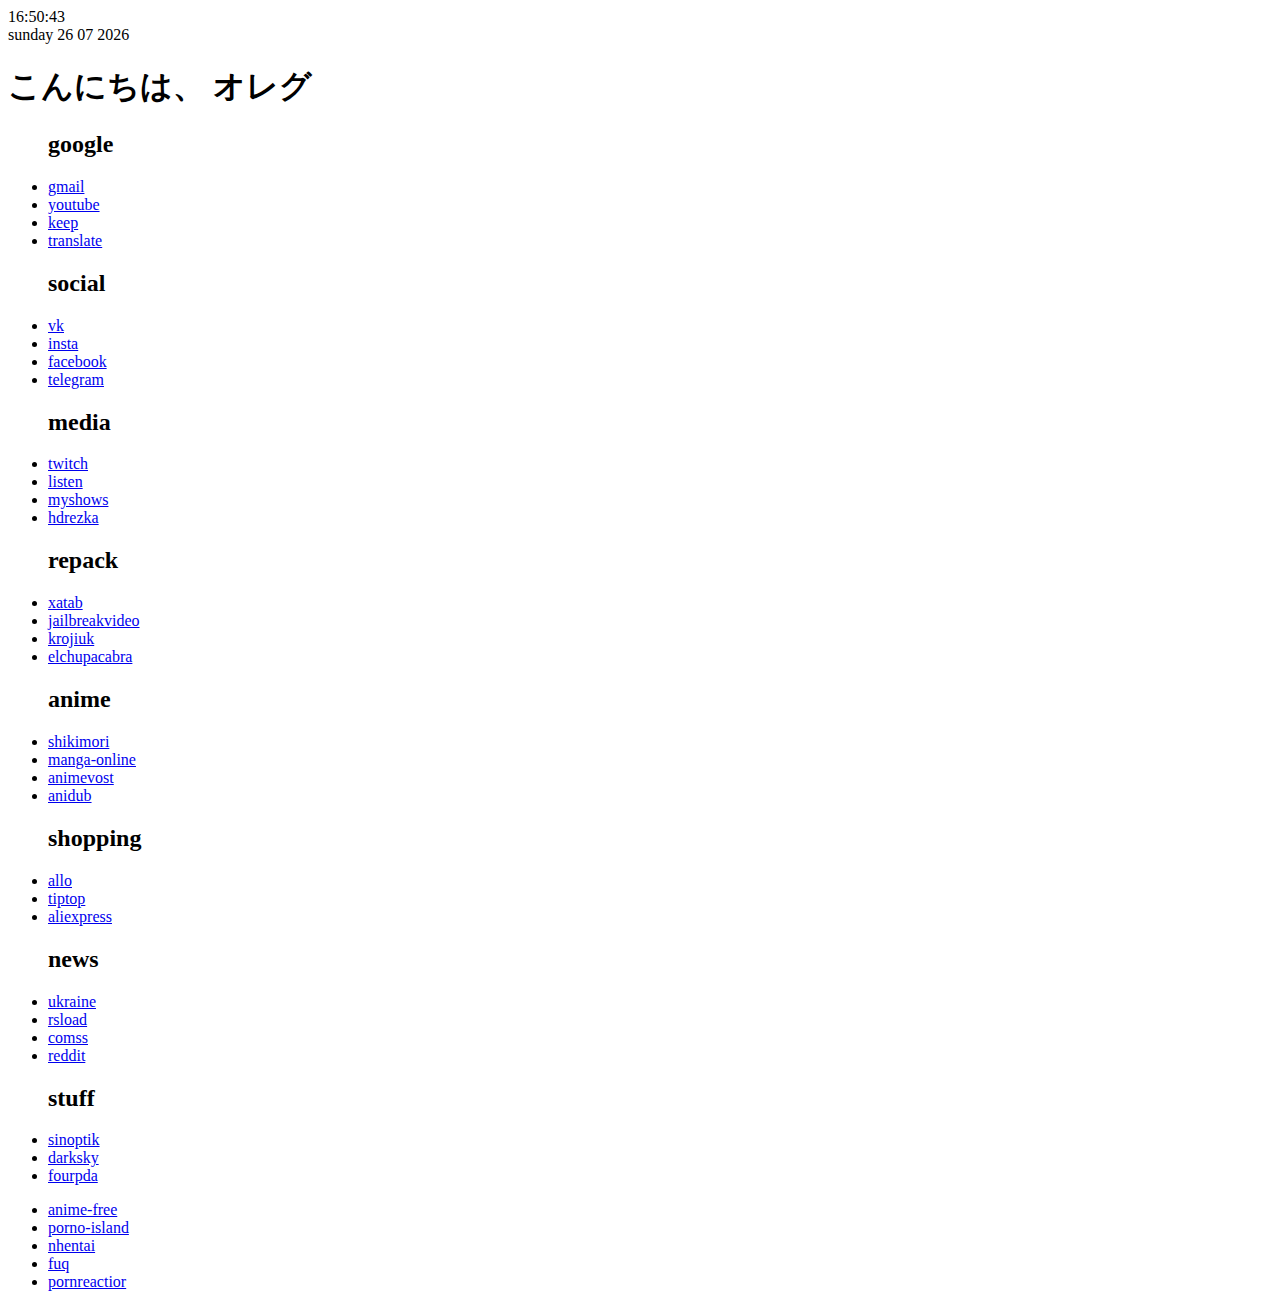
==== p/index.html @ b09af1a6 "1" ====
<!DOCTYPE html>
<html lang="en-US">
    <head>
        <meta charset="UTF-8">
		<meta name="viewport" content="width=device-width, initial-scale=1.0">
		<meta http-equiv="X-UA-Compatible" content="ie=edge">

		<title>こんにちは、 オレグ</title>
		<link rel="stylesheet" type="text/css" href="style.css">
		<link href="favicon.png" rel="shortcut icon" type="image/x-icon" />
    </head>

<body>
	<div id=time></div>
	<div id=date></div>
    <div id=temp></div>
	<div class="title">
        <h1>こんにちは、 オレグ</h1>
	</div>
		<div class="one">
			<ul class="google">
				<h2>google</h2>
				<li><a class="a-hover" target="_blank" href="https://mail.google.com/mail/u/0/#inbox">gmail</a></li>
				<li><a class="a-hover" target="_blank" href="https://www.youtube.com/feed/subscriptions">youtube</a></li>
				<li><a class="a-hover" target="_blank" href="https://keep.google.com">keep</a></li>
				<li><a class="a-hover" target="_blank" href="https://translate.google.com/?hl=uk">translate</a></li>
			</ul>
			<ul class="social">
				<h2>social</h2>
				<li><a class="b-hover" target="_blank" href="https://vk.com/zooom7z">vk</a></li>
				<li><a class="b-hover" target="_blank" href="https://instagram.com">insta</a></li>
				<li><a class="b-hover" target="_blank" href="https://www.facebook.com">facebook</a></li>
				<li><a class="b-hover" target="_blank" href="https://web.telegram.org/#/im">telegram</a></li>
			</ul>
			<ul class="media">
				<h2>media</h2>
				<li><a class="c-hover" target="_blank" href="https://www.twitch.tv/directory">twitch</a></li>
				<li><a class="c-hover" target="_blank" href="https://listen.moe">listen</a></li>
				<li><a class="c-hover" target="_blank" href="http://myshows.me/ZoOoM">myshows</a></li>
				<li><a class="c-hover" target="_blank" href="https://rezka.ag">hdrezka</a></li>
			</ul>
			<ul class="wallpapers">
				<h2>repack</h2>
				<li><a class="d-hover" target="_blank" href="https://xatab-repack.net">xatab</a></li>
				<li><a class="d-hover" target="_blank" href="https://jailbreakvideo.ru/windows-10-aio">jailbreakvideo</a></li>
				<li><a class="d-hover" target="_blank" href="https://repack.me">krojiuk</a></li>
				<li><a class="d-hover" target="_blank" href="https://lrepacks.ru">elchupacabra</a></li>
			</ul>
		</div>
		<div class="two">
			<ul class="anime">
				<h2>anime</h2>
				<li><a class="e-hover" target="_blank" href="https://shikimori.one/ZoOoM">shikimori</a></li>
				<li><a class="e-hover" target="_blank" href="https://manga-online.biz">manga-online</a></li>
				<li><a class="e-hover" target="_blank" href="https://animerost.org">animevost</a></li>
				<li><a class="e-hover" target="_blank" href="https://tr.anidub.com">anidub</a></li>
			</ul>
			<ul class="shopping">
				<h2>shopping</h2>
				<li><a class="f-hover" target="_blank" href="https://allo.ua">allo</a></li>
				<li><a class="f-hover" target="_blank" href="https://tiptop.ua">tiptop</a></li>
				<li><a class="f-hover" target="_blank" href="https://very.co.uk">aliexpress</a></li>
			</ul>
			<ul class="news">
				<h2>news</h2>
				<li><a class="g-hover" target="_blank" href="https://www.pravda.com.ua">ukraine</a></li>
				<li><a class="g-hover" target="_blank" href="https://rsload.net/news">rsload</a></li>
				<li><a class="g-hover" target="_blank" href="https://www.comss.ru/list.php?c=whatsnew">comss</a></li>
				<li><a class="g-hover" target="_blank" href="https://www.reddit.com/best/">reddit</a></li>
			</ul>
			<ul class="med">
				<h2>stuff</h2>
				<li><a class="med-hover" target="_blank" href="https://ua.sinoptik.ua">sinoptik</a></li>
				<li><a class="med-hover" target="_blank" href="https://darksky.net">darksky</a></li>
				<li><a class="med-hover" target="_blank" href="http://4pda.ru">fourpda</a></li>
			</ul>			
		</div>
		
	<!-- you can see these links on bottom left -->
	<div class="other-links">
		<ul>
			<li><a href="https://anime-free.net/index.php?do=cat&category=hentai_games">anime-free</a></li>
			<li><a href="https://porno-island.org/games">porno-island</a></li>
			<li><a href="https://nhentai.net">nhentai</a></li>
			<li><a href="https://fuq.com">fuq</a></li>
			<li><a href="http://pornreactor.cc">pornreactior</a></li>
		</ul>
	</div>
	<script>
        // Get current time and format
        function getTime() {
            let date = new Date(),
                min = date.getMinutes(),
                sec = date.getSeconds(),
                hour = date.getHours();

            return "" + 
                (hour < 10 ? ("0" + hour) : hour) + ":" + 
                (min < 10 ? ("0" + min) : min) + ":" + 
                (sec < 10 ? ("0" + sec) : sec);
        }
        // Get current date and format
        function getDate() {
            let time = new Date(),
                day = time.getDay(),
                date = time.getDate(),
                month = time.getMonth()+1;
				year = time.getFullYear();
			var dayarray=new Array("sunday","monday","tuesday","wednesday","thursday",
                        "friday","saturday")
            return "" + dayarray[day] + " " +
                (date < 10 ? ("0" + date) : date) + " " + 
                (month < 10 ? ("0" + month) : month) + " " + year;
        }
			
			window.onload = () => {
            let xhr = new XMLHttpRequest();
            // Request to open weather map
            xhr.open('GET', 'http://api.openweathermap.org/data/2.5/weather?id=707099&units=metric&appid=e5b292ae2f9dae5f29e11499c2d82ece');
            xhr.onload = () => {
                if (xhr.readyState === 4) {
                    if (xhr.status === 200) {
                        let json = JSON.parse(xhr.responseText);
                        console.log(json);
                        document.getElementById("temp").innerHTML = json.main.temp.toFixed(0) + " °C " + json.weather[0].description;
                    } else {
                        console.log('error msg: ' + xhr.status);
                    }
                }
            }
            xhr.send();
			// Set up the clock
            document.getElementById("time").innerHTML = getTime();
			document.getElementById("date").innerHTML = getDate();
            // Set clock interval to tick clock and date
            setInterval( () => {
                document.getElementById("time").innerHTML = getTime();
            },100);
			setInterval( () => {
                document.getElementById("date").innerHTML = getDate();
            },60000);
        }
	</script>
    </body>
</html>
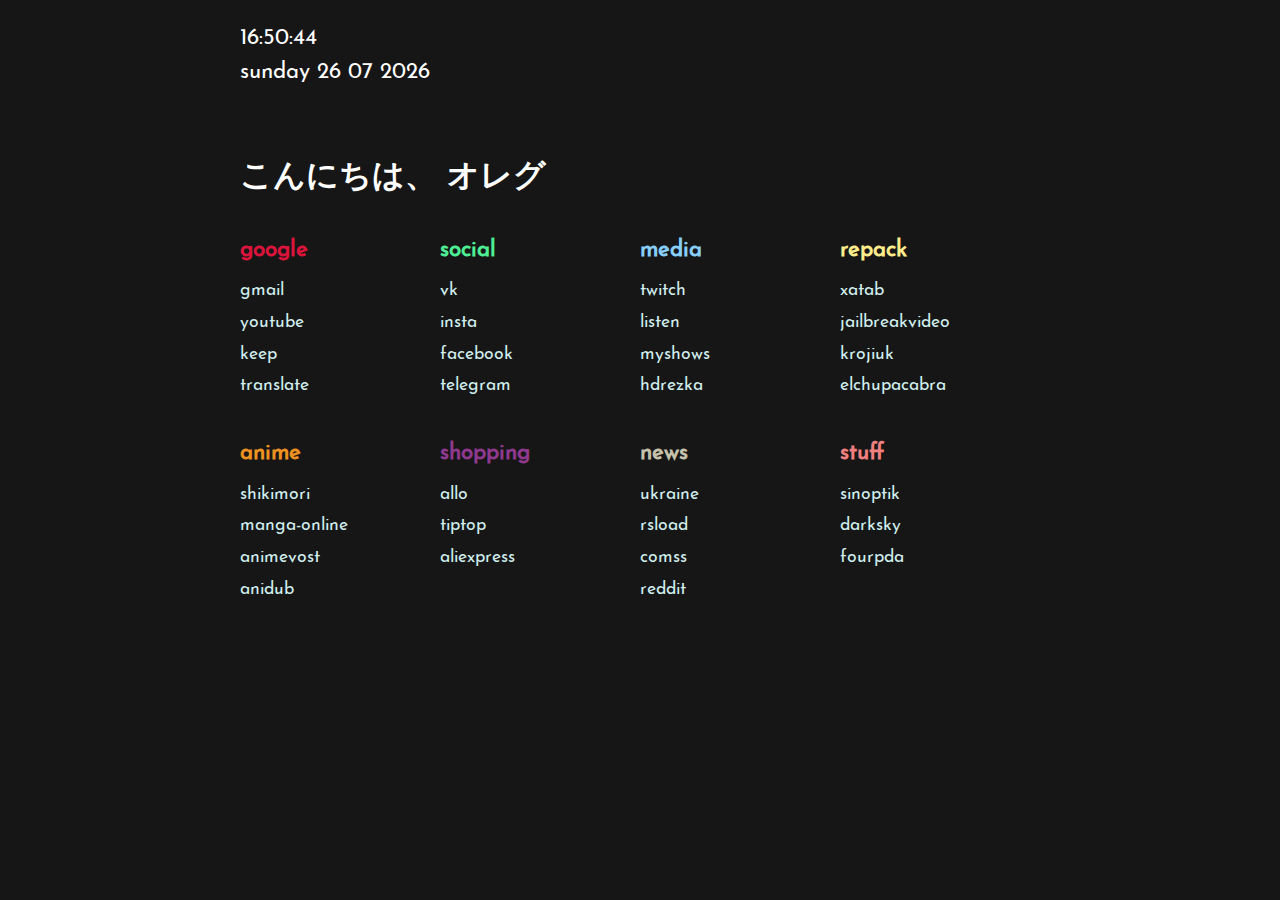
==== commit 856ff0d5: "1" ====
--- a/p/index.html
+++ b/p/index.html
@@ -77,15 +77,7 @@
 		</div>
 		
 	<!-- you can see these links on bottom left -->
-	<div class="other-links">
-		<ul>
-			<li><a href="https://anime-free.net/index.php?do=cat&category=hentai_games">anime-free</a></li>
-			<li><a href="https://porno-island.org/games">porno-island</a></li>
-			<li><a href="https://nhentai.net">nhentai</a></li>
-			<li><a href="https://fuq.com">fuq</a></li>
-			<li><a href="http://pornreactor.cc">pornreactior</a></li>
-		</ul>
-	</div>
+
 	<script>
         // Get current time and format
         function getTime() {
--- a/p/style.css
+++ b/p/style.css
@@ -0,0 +1,256 @@
+/* @import 'https://fonts.googleapis.com/css?family=Roboto:300,400,500'; */
+/* @import url('https://fonts.googleapis.com/css?family=Josefin+Sans:300,400'); */
+
+body {
+	color: #F08080;
+	background-color: #161616;
+/*	font-family: "Roboto", "Helvetica", "Arial", sans-serif;  /* шрифт ссылок */
+	font-family: 'Josefin Sans', sans-serif; /* шрифт погоды */
+	font-weight: 400;
+	line-height: 1.5;
+	margin: 0 auto;
+	max-width: 50em;
+}
+
+h1 {
+	color: white;
+	margin-bottom: 1em;
+	margin-top: 2em;
+}
+
+h2 {
+	color: #F08080;
+	font-size: 1.4em;
+	margin: 0 0 0.5em 0;
+	padding: 0;
+}
+
+h1, h2 {
+	user-select: none;
+}
+
+a {
+	color: #D1EEEE;
+}
+
+ul {
+	color: #D1EEEE;
+	float: left;
+	margin: 0 auto 0 auto;
+/*	overflow: hidden; эта хуйня обрезает погоду  */
+	padding: 0;
+	width: 25%;
+}
+
+li {
+	font-size: 1.1em;
+	list-style-type: none;
+	margin: 0 0 0.3em 0;
+	padding: 0;
+	text-align: left;
+	vertical-align: top;
+}
+
+li a {
+	text-decoration: none;
+}
+
+#time {     /* часы */
+	font-size: 1.4em;
+	color: white;
+	user-select: none;
+	margin-top: 1em;
+}
+
+#date {     /* дата */
+	font-size: 1.4em;
+	color: white;
+	user-select: none;
+}
+
+#temp {
+	font-size: 1.4em;
+	color: white;
+	user-select: none;
+    position: absolute;
+}
+
+#search {
+    width: 50em;
+    height: 50em;
+    background-color: #161616;
+    display: none;
+    position: absolute;
+    box-sizing: border-box;
+    flex-direction: column;
+    align-items: center;
+    justify-content: center;
+}
+
+#search-field {
+	font-family: 'Josefin Sans', sans-serif;
+    width: 100%;
+    box-sizing: border-box;
+    background-color: #161616;
+    border: solid 0px #161616;
+    font-size: 4rem;
+    color: #f2f2f2;
+    outline: none;
+    text-align: center;
+}
+
+#weather {
+	user-select: yes;
+}
+
+.google h2,
+.a-hover:hover {
+	color: #DC143C;
+}
+
+.social h2,
+.b-hover:hover {
+	color: #4EEE94;
+}
+
+.media h2,
+.c-hover:hover {
+	color: #87CEFA;
+}
+
+.wallpapers h2,
+.d-hover:hover {
+	color: #FFEC8B;
+}
+
+.anime h2,
+.e-hover:hover {
+	color: #ED9121;
+}
+
+.shopping h2,
+.f-hover:hover {
+	color: #8E388E;
+}
+
+.news h2,
+.g-hover:hover {
+	color: #C5C1AA;
+}
+
+.med h2,
+.med-hover:hover {
+	color: #F08080;
+}
+
+.games h2,
+.gme-hover:hover {
+	color: #FF3E96;
+}
+
+.one {
+	clear: both;
+	height: 100%;
+	margin: 0 auto 2em auto;
+	overflow: hidden;
+}
+
+.two {
+	clear: both;
+	height: 100%;
+	margin: 0 auto 2em auto;
+	overflow: hidden;
+	padding-left: 0;
+}
+
+.three {
+	height: 100%;
+	margin: 0 auto 2em auto;
+	overflow: hidden;
+}
+
+
+/******************
+	   OTHERS
+*******************/
+
+.other-links {
+	position: absolute;
+	top: 0;
+	right: 0;
+}
+
+.other-links a{
+	color: #555;
+	font-size: 8px;
+	display: none;
+}
+
+.other-links li:hover a{
+	color: #ccc;
+}
+
+.other-links ul {
+	list-style: none;
+	height: 86px;
+	width: 45px;
+}
+
+.other-links ul:hover li a{
+	display: block!important;
+}
+
+
+
+/******************
+	   FONT
+*******************/
+
+/* vietnamese */
+@font-face {
+  font-family: 'Josefin Sans';
+  font-style: normal;
+  font-weight: 300;
+  src: local('Josefin Sans Light'), local('JosefinSans-Light'), url(fonts/Qw3FZQNVED7rKGKxtqIqX5Ecpl5tdF0hspo.woff2) format('woff2');
+  unicode-range: U+0102-0103, U+0110-0111, U+1EA0-1EF9, U+20AB;
+}
+/* latin-ext */
+@font-face {
+  font-family: 'Josefin Sans';
+  font-style: normal;
+  font-weight: 300;
+  src: local('Josefin Sans Light'), local('JosefinSans-Light'), url(fonts/Qw3FZQNVED7rKGKxtqIqX5Ecpl5tdV0hspo.woff2) format('woff2');
+  unicode-range: U+0100-024F, U+0259, U+1E00-1EFF, U+2020, U+20A0-20AB, U+20AD-20CF, U+2113, U+2C60-2C7F, U+A720-A7FF;
+}
+/* latin */
+@font-face {
+  font-family: 'Josefin Sans';
+  font-style: normal;
+  font-weight: 300;
+  src: local('Josefin Sans Light'), local('JosefinSans-Light'), url(fonts/Qw3FZQNVED7rKGKxtqIqX5Ecpl5te10h.woff2) format('woff2');
+  unicode-range: U+0000-00FF, U+0131, U+0152-0153, U+02BB-02BC, U+02C6, U+02DA, U+02DC, U+2000-206F, U+2074, U+20AC, U+2122, U+2191, U+2193, U+2212, U+2215, U+FEFF, U+FFFD;
+}
+/* vietnamese */
+@font-face {
+  font-family: 'Josefin Sans';
+  font-style: normal;
+  font-weight: 400;
+  src: local('Josefin Sans Regular'), local('JosefinSans-Regular'), url(fonts/Qw3aZQNVED7rKGKxtqIqX5EUAnx4RHw.woff2) format('woff2');
+  unicode-range: U+0102-0103, U+0110-0111, U+1EA0-1EF9, U+20AB;
+}
+/* latin-ext */
+@font-face {
+  font-family: 'Josefin Sans';
+  font-style: normal;
+  font-weight: 400;
+  src: local('Josefin Sans Regular'), local('JosefinSans-Regular'), url(fonts/Qw3aZQNVED7rKGKxtqIqX5EUA3x4RHw.woff2) format('woff2');
+  unicode-range: U+0100-024F, U+0259, U+1E00-1EFF, U+2020, U+20A0-20AB, U+20AD-20CF, U+2113, U+2C60-2C7F, U+A720-A7FF;
+}
+/* latin */
+@font-face {
+  font-family: 'Josefin Sans';
+  font-style: normal;
+  font-weight: 400;
+  src: local('Josefin Sans Regular'), local('JosefinSans-Regular'), url(fonts/Qw3aZQNVED7rKGKxtqIqX5EUDXx4.woff2) format('woff2');
+  unicode-range: U+0000-00FF, U+0131, U+0152-0153, U+02BB-02BC, U+02C6, U+02DA, U+02DC, U+2000-206F, U+2074, U+20AC, U+2122, U+2191, U+2193, U+2212, U+2215, U+FEFF, U+FFFD;
+}
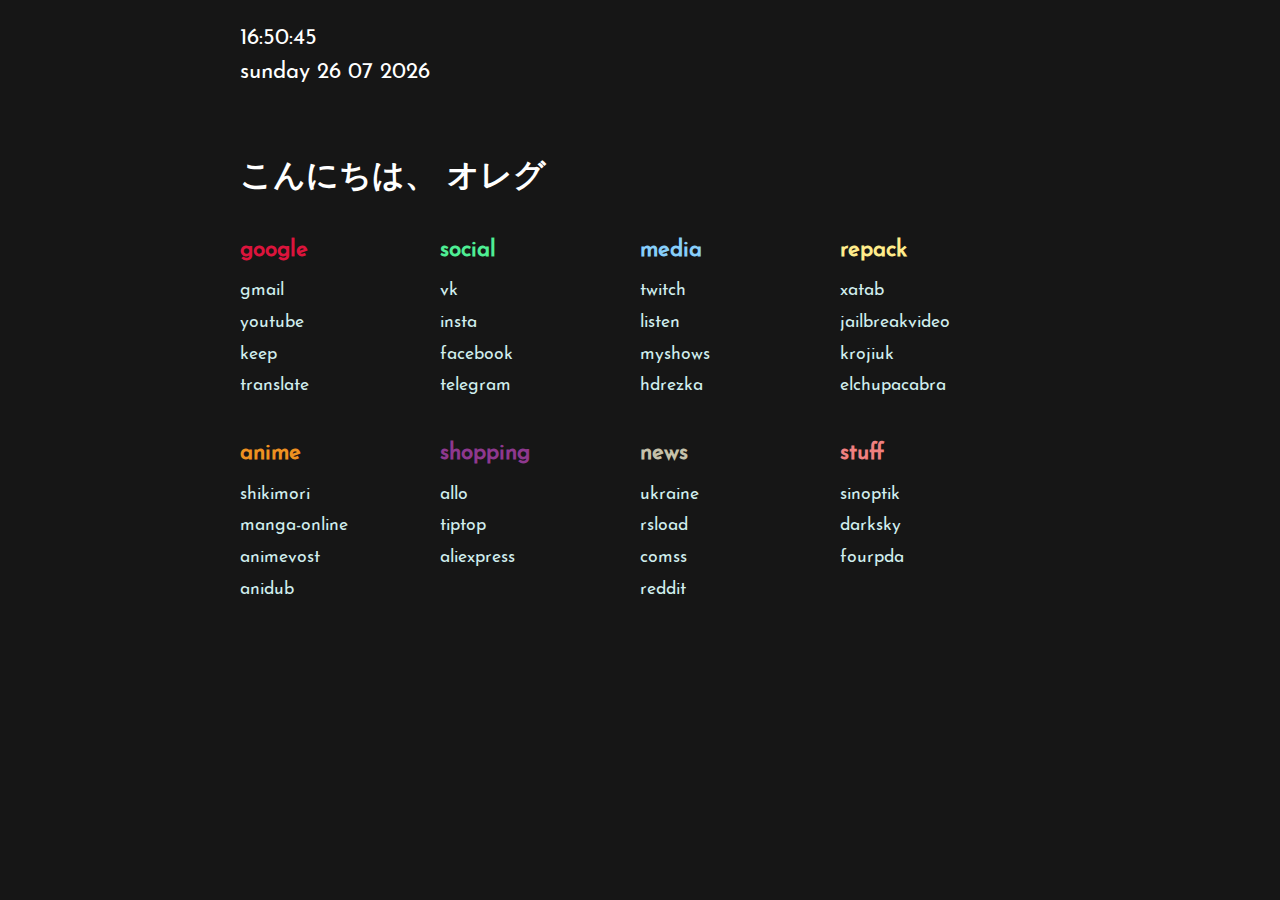
==== commit 4b57b791: "update" ====
--- a/p/index.html
+++ b/p/index.html
@@ -77,7 +77,15 @@
 		</div>
 		
 	<!-- you can see these links on bottom left -->
-
+	<div class="other-links">
+		<ul>
+			<li><a href="https://anime-free.net/index.php?do=cat&category=hentai_games">anime-free</a></li>
+			<li><a href="https://porno-island.org/games">porno-island</a></li>
+			<li><a href="https://nhentai.net">nhentai</a></li>
+			<li><a href="https://fuq.com">fuq</a></li>
+			<li><a href="http://pornreactor.cc">pornreactior</a></li>
+		</ul>
+	</div>
 	<script>
         // Get current time and format
         function getTime() {
@@ -134,4 +142,4 @@
         }
 	</script>
     </body>
-</html>
+</html>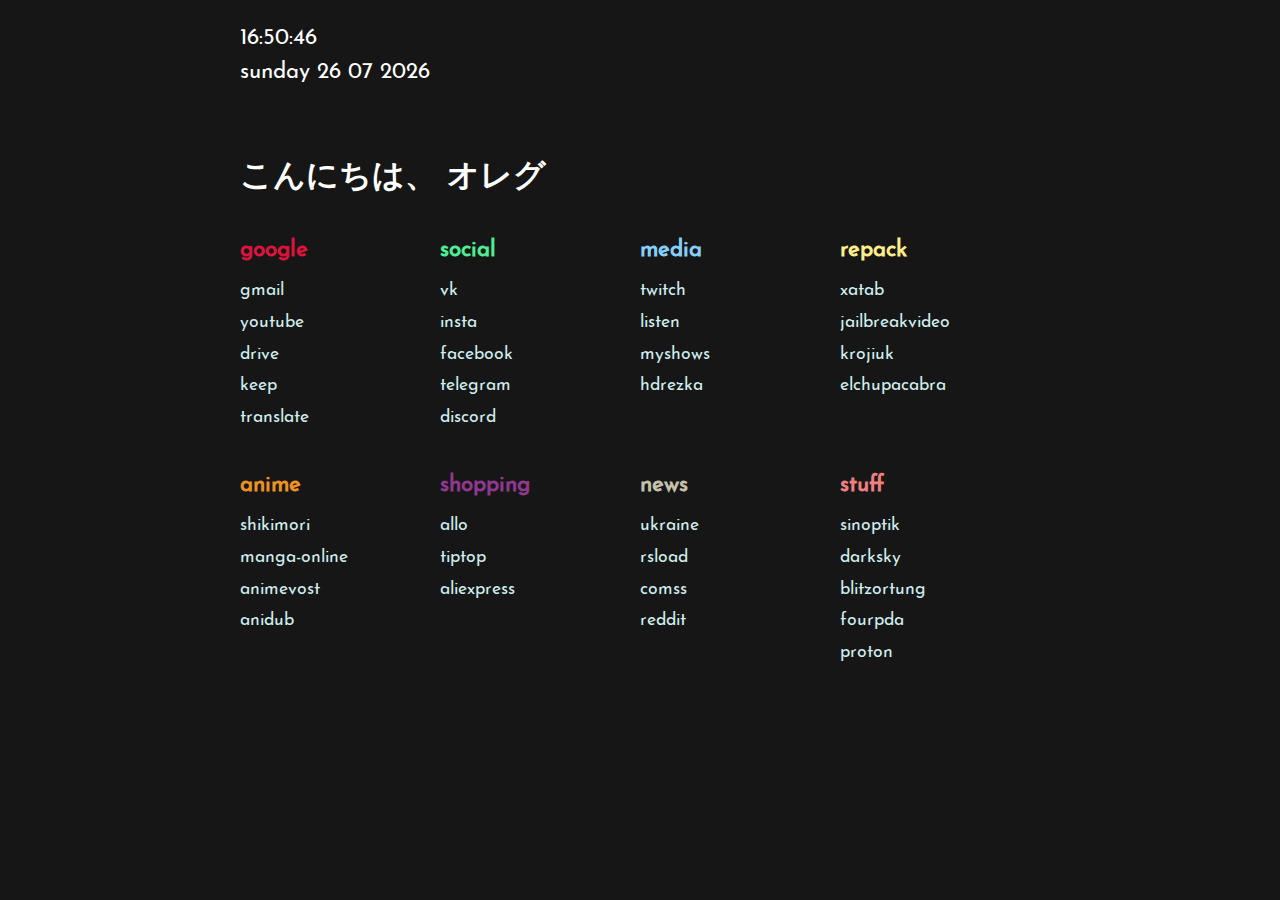
==== commit baa3b6ed: "new sites" ====
--- a/p/index.html
+++ b/p/index.html
@@ -22,6 +22,7 @@
 				<h2>google</h2>
 				<li><a class="a-hover" target="_blank" href="https://mail.google.com/mail/u/0/#inbox">gmail</a></li>
 				<li><a class="a-hover" target="_blank" href="https://www.youtube.com/feed/subscriptions">youtube</a></li>
+				<li><a class="a-hover" target="_blank" href="https://drive.google.com/drive/my-drive">drive</a></li>
 				<li><a class="a-hover" target="_blank" href="https://keep.google.com">keep</a></li>
 				<li><a class="a-hover" target="_blank" href="https://translate.google.com/?hl=uk">translate</a></li>
 			</ul>
@@ -31,6 +32,7 @@
 				<li><a class="b-hover" target="_blank" href="https://instagram.com">insta</a></li>
 				<li><a class="b-hover" target="_blank" href="https://www.facebook.com">facebook</a></li>
 				<li><a class="b-hover" target="_blank" href="https://web.telegram.org/#/im">telegram</a></li>
+				<li><a class="b-hover" target="_blank" href="https://discordapp.com/channels/@me">discord</a></li>
 			</ul>
 			<ul class="media">
 				<h2>media</h2>
@@ -59,7 +61,7 @@
 				<h2>shopping</h2>
 				<li><a class="f-hover" target="_blank" href="https://allo.ua">allo</a></li>
 				<li><a class="f-hover" target="_blank" href="https://tiptop.ua">tiptop</a></li>
-				<li><a class="f-hover" target="_blank" href="https://very.co.uk">aliexpress</a></li>
+				<li><a class="f-hover" target="_blank" href="https://best.aliexpress.com/?lan=ru">aliexpress</a></li>
 			</ul>
 			<ul class="news">
 				<h2>news</h2>
@@ -72,7 +74,9 @@
 				<h2>stuff</h2>
 				<li><a class="med-hover" target="_blank" href="https://ua.sinoptik.ua">sinoptik</a></li>
 				<li><a class="med-hover" target="_blank" href="https://darksky.net">darksky</a></li>
+				<li><a class="med-hover" target="_blank" href="http://ru.blitzortung.org/live_dynamic_maps3.php?map=10">blitzortung</a></li>
 				<li><a class="med-hover" target="_blank" href="http://4pda.ru">fourpda</a></li>
+				<li><a class="med-hover" target="_blank" href="https://mail.protonmail.com/login">proton</a></li>
 			</ul>			
 		</div>
 		
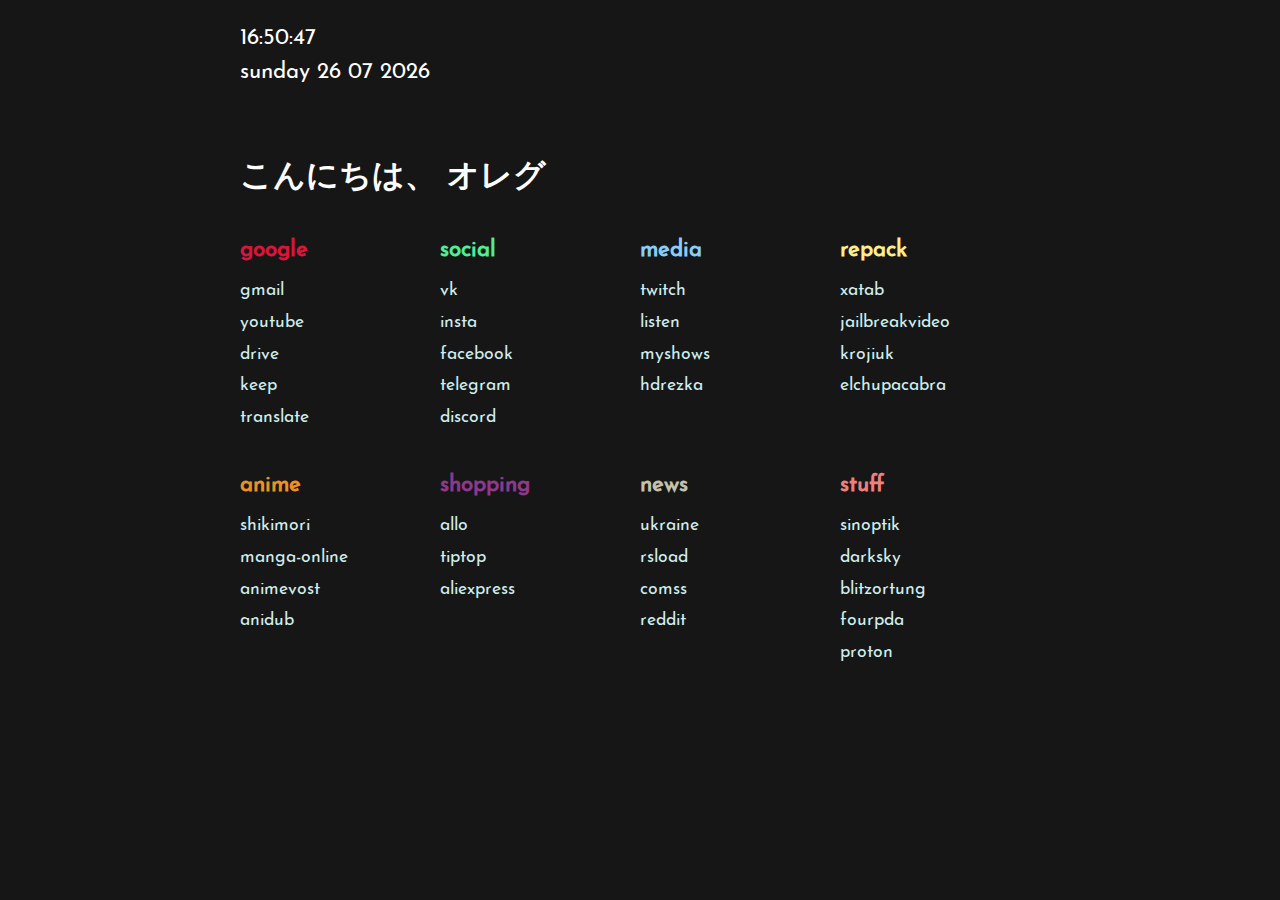
==== commit 2266f27a: "vk" ====
--- a/p/index.html
+++ b/p/index.html
@@ -28,7 +28,7 @@
 			</ul>
 			<ul class="social">
 				<h2>social</h2>
-				<li><a class="b-hover" target="_blank" href="https://vk.com/zooom7z">vk</a></li>
+				<li><a class="b-hover" target="_blank" href="https://vk.com/im">vk</a></li>
 				<li><a class="b-hover" target="_blank" href="https://instagram.com">insta</a></li>
 				<li><a class="b-hover" target="_blank" href="https://www.facebook.com">facebook</a></li>
 				<li><a class="b-hover" target="_blank" href="https://web.telegram.org/#/im">telegram</a></li>
